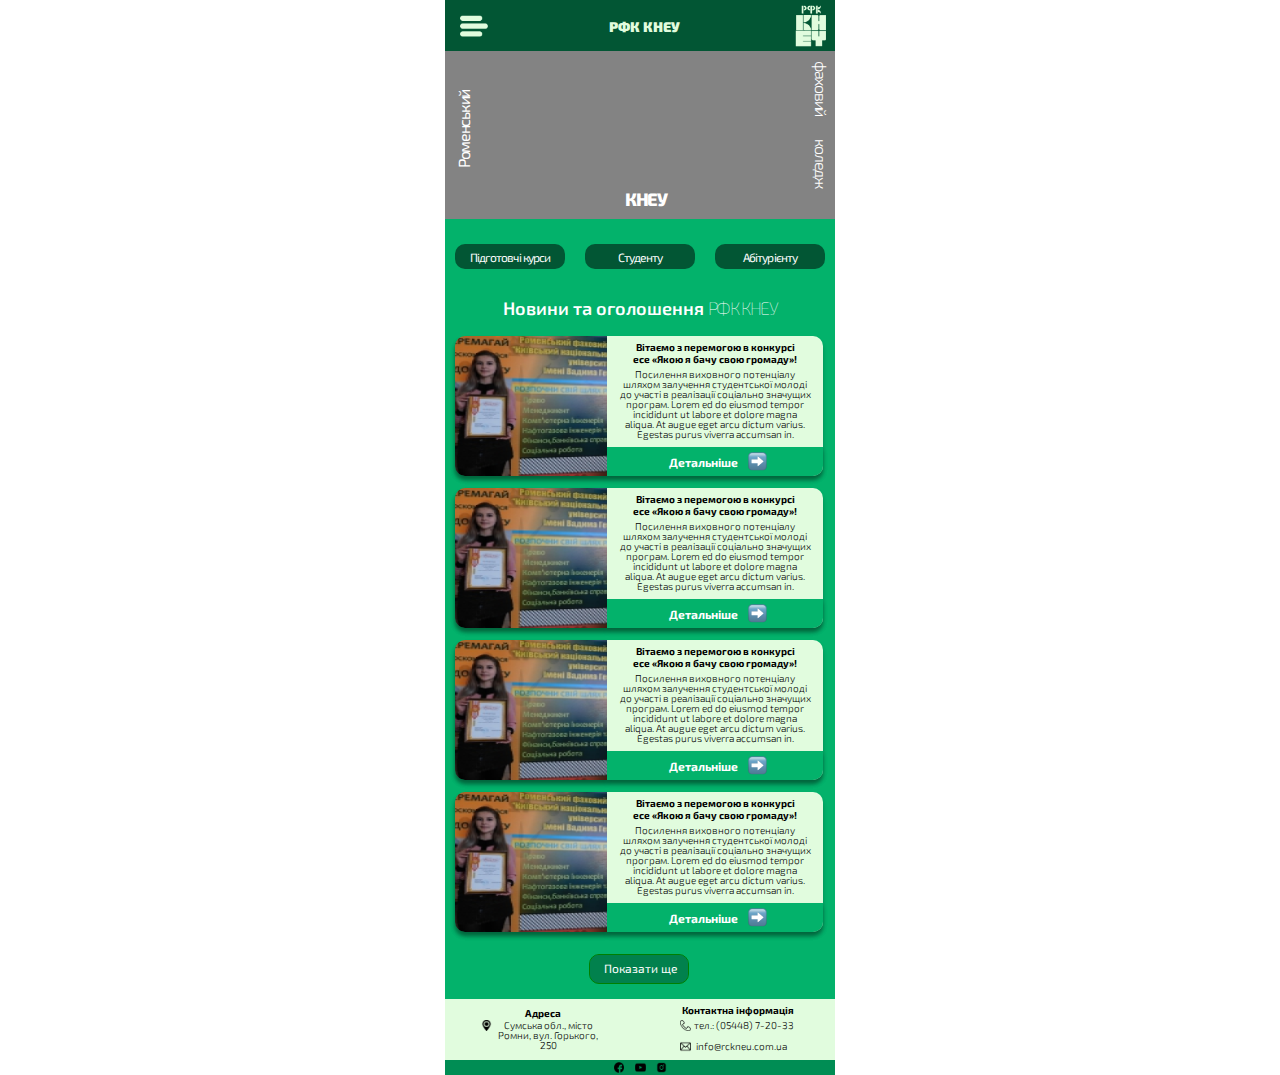
==== index.html @ 588e52d3 "Add files via upload" ====
<!DOCTYPE html>
<html lang="en">
<head>
    <meta charset="UTF-8">
    <meta http-equiv="X-UA-Compatible" content="IE=edge">
    <meta name="viewport" content="width=device-width, initial-scale=1.0">
    <title>RC KNEU </title>
    <link rel="stylesheet" href="style/style.css">
</head>
<body>
    <header>
        <div class="box_header">
            <img src="images/header/menu.png" alt="menu.png" class="header_menu">
            <h2 class="header_title">Роменський фаховий коледж КНЕУ</h2>
            <a href="#"><img src="images/header/logo.png" alt="logo.png" class="header_logo"></a>
        </div>
        <nav class="nav_bar">
            <ul class="nav_list">
                <li class="list_li one">Про нас <img src="images/header/wing.png" alt="Seek.png" class="list_li__ligo"></li>
                <li class="list_li two">Вступникам <img src="images/header/wing.png" alt="Seek.png" class="list_li__ligo"></li>
                <li class="list_li three">Спеціальності <a href="#"><img src="images/header/Seek.png" alt="Seek.png" class="list_li__ligo"></a></li>
                <li class="list_li four">Адміністрація <img src="images/header/wing.png" alt="Seek.png" class="list_li__ligo"></li>
                <li class="list_li five">Фотогалерея <a href="#"><img src="images/header/Seek.png" alt="Seek.png" class="list_li__ligo"></a></li>
            </ul>
            <ul class="nav_bar__meaning one">
                <li class="bar_meaning__li"><a href="#" class="meaning_text">Ліцензії та сертифікати</a></li>
                <li class="bar_meaning__li"><a href="#" class="meaning_text">Звіт директора</a></li>
                <li class="bar_meaning__li"><a href="#" class="meaning_text">Історія коледжу</a></li>
                <li class="bar_meaning__li"><a href="#" class="meaning_text">Кількість здобувачів освіти</a></li>
                <li class="bar_meaning__li"><a href="#" class="meaning_text">Державні закупівлі</a></li>
            </ul>
            <ul class="nav_bar__meaning two">
                <li class="bar_meaning__li"><a href="#" class="meaning_text">Державні закупівлі</a></li>
                <li class="bar_meaning__li"><a href="#" class="meaning_text">Ліцензії та сертифікати</a></li>
                <li class="bar_meaning__li"><a href="#" class="meaning_text">Звіт директора</a></li>
                <li class="bar_meaning__li"><a href="#" class="meaning_text">Історія коледжу</a></li>
                <li class="bar_meaning__li"><a href="#" class="meaning_text">Кількість здобувачів освіти</a></li>
            </ul>
            <ul class="nav_bar__meaning three">
                <li class="bar_meaning__li"><a href="#" class="meaning_text">Кількість здобувачів освіти</a></li>
                <li class="bar_meaning__li"><a href="#" class="meaning_text">Державні закупівлі</a></li>
                <li class="bar_meaning__li"><a href="#" class="meaning_text">Ліцензії та сертифікати</a></li>
                <li class="bar_meaning__li"><a href="#" class="meaning_text">Звіт директора</a></li>
                <li class="bar_meaning__li"><a href="#" class="meaning_text">Історія коледжу</a></li>
            </ul>
        </nav>
    </header>
    <div class="intro">
        <div class="box_video">
            <video class="video_media" autoplay="autoplay" loop="loop" muted="muted">
                <source src="video/RC_KNEU_202.webm" type='video/webm; codecs="vp8, vorbis"'>
                <source src="video/RC_KNEU_202.mp4" type='video/mp4; codecs="avc1.42E01E, mp4a.40.2"'>
                Тег video не поддерживается вашим браузером.
            </video> 
        </div>
        <div class="intro_content">
        <p class="text_one">Роменський</p>
        <p class="text_two">КНЕУ</p>
        <p class="text_three">коледж</p>
        <p class="text_four">фаховий</p>
    </div>
        </div>
    </div> 
    <div class="box_two">
        <img src="images/boxTwo/№1.png" alt="№1.png" class="one_section">
        <img src="images/boxTwo/№2.png" alt="№2.png" class="two_section">
        <img src="images/boxTwo/№3.png" alt="№3.png" class="three_section">
    </div>
    <div class="box_two__twoo">
        <button>Підготовчі курси</button>
        <button>Студенту</button>
        <button>Абітурієнту</button>
    </div>
    <div class="new_box">
        <div class="new_box__title">
            Новини та оголошення <div class="box_title__small">РФК КНЕУ</div>
        </div>
        <div class="new_box__content">
            <div class="box_content__section">
                <div class="section_img">
                    <img src="images/newBox/girls.png" alt="girls.png" class="section_img__original">
                </div>
                <div class="section_box">
                    <div class="section_box_title">Вітаємо з перемогою в конкурсі есе «Якою я бачу свою громаду»!</div>
                    <div class="section_box__text">Посилення виховного потенціалу шляхом залучення студентської молоді до участі в реалізації соціально значущих програм. Lorem ed do eiusmod tempor incididunt ut labore et dolore magna aliqua. At augue eget arcu dictum varius. Egestas purus viverra accumsan in. </div>
                    <div class="section_box__btn">
                        <a href="pages/pageOne/pageOne.html"  class="addresPage">
                            <div class="box_btn__text">Детальніше</div>
                            <img src="images/newBox/arrow.png" alt="arrow.png" class="box_btn__img">
                        </a>
                    </div>
                </div>
            </div>

            <div class="box_content__section">
                <div class="section_img">
                    <img src="images/newBox/girls.png" alt="girls.png" class="section_img__original">
                </div>
                <div class="section_box">
                    <div class="section_box_title">Вітаємо з перемогою в конкурсі есе «Якою я бачу свою громаду»!</div>
                    <div class="section_box__text">Посилення виховного потенціалу шляхом залучення студентської молоді до участі в реалізації соціально значущих програм. Lorem ed do eiusmod tempor incididunt ut labore et dolore magna aliqua. At augue eget arcu dictum varius. Egestas purus viverra accumsan in. </div>
                    <div class="section_box__btn">
                        <a href="pages/pageOne/pageOne.html"  class="addresPage two">
                            <div class="box_btn__text">Детальніше</div>
                            <img src="images/newBox/arrow.png" alt="arrow.png" class="box_btn__img">
                        </a>
                    </div>
                </div>
            </div>

            <div class="box_content__section">
                <div class="section_img">
                    <img src="images/newBox/girls.png" alt="girls.png" class="section_img__original">
                </div>
                <div class="section_box">
                    <div class="section_box_title">Вітаємо з перемогою в конкурсі есе «Якою я бачу свою громаду»!</div>
                    <div class="section_box__text">Посилення виховного потенціалу шляхом залучення студентської молоді до участі в реалізації соціально значущих програм. Lorem ed do eiusmod tempor incididunt ut labore et dolore magna aliqua. At augue eget arcu dictum varius. Egestas purus viverra accumsan in. </div>
                    <div class="section_box__btn">
                        <a href="pages/pageOne/pageOne.html">
                            <div class="box_btn__text addresPage three">Детальніше</div>
                            <img src="images/newBox/arrow.png" alt="arrow.png" class="box_btn__img">
                        </a>
                    </div>
                </div>
            </div>

            <div class="box_content__section">
                <div class="section_img">
                    <img src="images/newBox/girls.png" alt="girls.png" class="section_img__original">
                </div>
                <div class="section_box">
                    <div class="section_box_title">Вітаємо з перемогою в конкурсі есе «Якою я бачу свою громаду»!</div>
                    <div class="section_box__text">Посилення виховного потенціалу шляхом залучення студентської молоді до участі в реалізації соціально значущих програм. Lorem ed do eiusmod tempor incididunt ut labore et dolore magna aliqua. At augue eget arcu dictum varius. Egestas purus viverra accumsan in. </div>
                    <div class="section_box__btn">
                        <a href="pages/pageOne/pageOne.html">
                            <div class="box_btn__text addresPage four">Детальніше</div>
                            <img src="images/newBox/arrow.png" alt="arrow.png" class="box_btn__img">
                        </a>
                    </div>
                </div>
            </div>

            <div class="box_content__section disable">
                <div class="section_img">
                    <img src="images/newBox/girls.png" alt="girls.png" class="section_img__original">
                </div>
                <div class="section_box">
                    <div class="section_box_title">Вітаємо з перемогою в конкурсі есе «Якою я бачу свою громаду»!</div>
                    <div class="section_box__text">Посилення виховного потенціалу шляхом залучення студентської молоді до участі в реалізації соціально значущих програм. Lorem ed do eiusmod tempor incididunt ut labore et dolore magna aliqua. At augue eget arcu dictum varius. Egestas purus viverra accumsan in. </div>
                    <div class="section_box__btn">
                        <a href="pages/pageOne/pageOne.html">
                            <div class="box_btn__text addresPage five">Детальніше</div>
                            <img src="images/newBox/arrow.png" alt="arrow.png" class="box_btn__img">
                        </a>
                    </div>
                </div>
            </div>
            <div class="box_content__section disable">
                <div class="section_img">
                    <img src="images/newBox/girls.png" alt="girls.png" class="section_img__original">
                </div>
                <div class="section_box">
                    <div class="section_box_title">Вітаємо з перемогою в конкурсі есе «Якою я бачу свою громаду»!</div>
                    <div class="section_box__text">Посилення виховного потенціалу шляхом залучення студентської молоді до участі в реалізації соціально значущих програм. Lorem ed do eiusmod tempor incididunt ut labore et dolore magna aliqua. At augue eget arcu dictum varius. Egestas purus viverra accumsan in. </div>
                    <div class="section_box__btn">
                        <a href="pages/pageOne/pageOne.html">
                            <div class="box_btn__text addresPage six">Детальніше</div>
                            <img src="images/newBox/arrow.png" alt="arrow.png" class="box_btn__img">
                        </a>
                    </div>
                </div>
            </div>
            <div class="box_content__section disable">
                <div class="section_img">
                    <img src="images/newBox/girls.png" alt="girls.png" class="section_img__original">
                </div>
                <div class="section_box">
                    <div class="section_box_title">Вітаємо з перемогою в конкурсі есе «Якою я бачу свою громаду»!</div>
                    <div class="section_box__text">Посилення виховного потенціалу шляхом залучення студентської молоді до участі в реалізації соціально значущих програм. Lorem ed do eiusmod tempor incididunt ut labore et dolore magna aliqua. At augue eget arcu dictum varius. Egestas purus viverra accumsan in. </div>
                    <div class="section_box__btn">
                        <a href="pages/pageOne/pageOne.html" class="addresPage seven">
                            <div class="box_btn__text">Детальніше</div>
                            <img src="images/newBox/arrow.png" alt="arrow.png" class="box_btn__img">
                        </a>
                    </div>
                </div>
            </div>
            <div class="box_content__section disable">
                <div class="section_img">
                    <img src="images/newBox/girls.png" alt="girls.png" class="section_img__original">
                </div>
                <div class="section_box">
                    <div class="section_box_title">Вітаємо з перемогою в конкурсі есе «Якою я бачу свою громаду»!</div>
                    <div class="section_box__text">Посилення виховного потенціалу шляхом залучення студентської молоді до участі в реалізації соціально значущих програм. Lorem ed do eiusmod tempor incididunt ut labore et dolore magna aliqua. At augue eget arcu dictum varius. Egestas purus viverra accumsan in. </div>
                    <div class="section_box__btn">
                        <a href="pages/pageOne/pageOne.html">
                            <div class="box_btn__text addresPage nine">Детальніше</div>
                            <img src="images/newBox/arrow.png" alt="arrow.png" class="box_btn__img">
                        </a>
                    </div>
                </div>
            </div>
            <div class="box_content__section disable">
                <div class="section_img">
                    <img src="images/newBox/girls.png" alt="girls.png" class="section_img__original">
                </div>
                <div class="section_box">
                    <div class="section_box_title">Вітаємо з перемогою в конкурсі есе «Якою я бачу свою громаду»!</div>
                    <div class="section_box__text">Посилення виховного потенціалу шляхом залучення студентської молоді до участі в реалізації соціально значущих програм. Lorem ed do eiusmod tempor incididunt ut labore et dolore magna aliqua. At augue eget arcu dictum varius. Egestas purus viverra accumsan in. </div>
                    <div class="section_box__btn">
                        <a href="pages/pageOne/pageOne.html">
                            <div class="box_btn__text addresPage then">Детальніше</div>
                            <img src="images/newBox/arrow.png" alt="arrow.png" class="box_btn__img">
                        </a>
                    </div>
                </div>
            </div>
            <div class="box_content__section disable">
                <div class="section_img">
                    <img src="images/newBox/girls.png" alt="girls.png" class="section_img__original">
                </div>
                <div class="section_box">
                    <div class="section_box_title">Вітаємо з перемогою в конкурсі есе «Якою я бачу свою громаду»!</div>
                    <div class="section_box__text">Посилення виховного потенціалу шляхом залучення студентської молоді до участі в реалізації соціально значущих програм. Lorem ed do eiusmod tempor incididunt ut labore et dolore magna aliqua. At augue eget arcu dictum varius. Egestas purus viverra accumsan in. </div>
                    <div class="section_box__btn">
                        <a href="pages/pageOne/pageOne.html" class = "addresPage eleven">
                            <div class="box_btn__text">Детальніше</div>
                            <img src="images/newBox/arrow.png" alt="arrow.png" class="box_btn__img">
                        </a>
                    </div>
                </div>
            </div>
            <div class="new_box__more">
                <button class="new_box__btn">Показати ще</button>
                <div class="number_pages">
                    <a href="#">1</a>
                    <a href="#">2</a>
                    <a href="#">3</a>
                    <div class="pointers">...</div>
                </div>
            </div>
            
        </div>
    <script src="javascript/main.js"></script>

    <div class="box_contacts">
        <div class="box_contacts__top">
            <div class="contacts_top__left">
                <h3 class="top_left__address">Адреса</h3>
                <div class="top_left__location">
                    <img src="images/address/location.png" alt="location.png" class="img_location">
                    <p class="top_left__text">Сумська обл., місто Ромни, вул. Горького, 250</p>
                </div>

            </div>
            <div class="contacts_top__right">
                <h3 class="top_right__address">Контактна інформація</h3>
                <a href="tel:+3800544872033" target="_blank" class="top_right_phone">
                    <img src="images/address/phone.png" alt="phone.png" class="img_phone">
                    <p class="top_right__textPhone">тел.: (05448) 7-20-33</p>
                </a>
                <a href="mailto:info@rckneu.com.ua" target="_blank" class="top_right_mesage">
                    <img src="images/address/message.png" alt="message.png" class="img_message">
                    <p class="top_right__textMessage">info@rckneu.com.ua</p>
                </a>
            </div>
        </div>

        <div class="box_contacts__bottom">
            <a href="https://www.facebook.com/" target="blanck" class="facebook"><img  class="img_fc"src="images/socialIcons/facebok.png" alt="facebok.png"></a>
            <a href="https://www.youtube.com/" target="blanck" class="youtube"><img class="img_yt" src="images/socialIcons/youtube.png" alt="youtube.png"></a>
            <a href="https://www.instagram.com/" target="blanck" class="instagram"><img class="img_inst" src="images/socialIcons/instagram.png" alt="instagram.png"></a>
        </div>
    </div>
</body>
</html>
---- style/style.css ----
@import url('https://fonts.googleapis.com/css2?family=Exo+2:wght@100;300;400;700;800;900&display=swap');

* {
    margin: 0;
    padding: 0;
    box-sizing: border-box;
    font-family: 'Exo 2', sans-serif;
}
body{
    font-family: 'Exo-2' sans-serif;
}
header {
    max-height: 100vh;
    max-width: 100vw;
    width: 100%;
    display: flex;
    flex-direction: column;
    align-items: flex-start;
    justify-content: start;
    position: fixed;
    z-index: 4;
}
.box_header {  
    height: 46px;
    max-width: 100vw;
    width: 100%;
    border-radius: 0px;
    background: rgba(2, 86, 52, 1);
    display: flex;
    justify-content: space-between;
    align-items: center;
    padding: 0 38.05px;
}
.header_menu {
    position: relative;
    left: -2%;
    width: 80px;
    height: 75px;
    padding: 24px;
    cursor: pointer;
    margin-left: -20px;
}

.header_menu.active {
    padding: 20px;
    background: rgba(225, 252, 222, 1);
    position: relative;
    width: 77px;
    height: 72px;
}

.header_title {
    height: 70.22px;
    width: 677px;
    font-size: 20px;
    font-weight: 700;
    line-height: 43px;
    letter-spacing: 0em;
    text-align: center;
    color: rgba(225, 252, 222, 1);
    margin-top: 23.76px;
}

a>.header_logo {
    height: 60px;
    width: 80px;
    border-radius: 0px;
    margin-top: 13px;
    margin-right: -22px;
    cursor: pointer;
}

.nav_bar {
    height: 519px;
    max-width: 1920px;
    width: 100%;
    display: flex;
    display: none;
    align-items: flex-start;
    justify-content: start;
}

.nav_list {
    height: 350px;
    max-width: 500px;
    width: 50%;
    background: rgba(225, 252, 222, 1);
    border: 1px solid rgb(0, 0, 0);
    display: flex;
    flex-direction: column;
    justify-content: center;
}

.nav_list>li.list_li {
    border-bottom: 1px solid black;
    max-width: 1010px;
    width: 100%;
    height: 104px;
    display: flex;
    justify-content: center;
    align-items: center;
    list-style-type: none;
    font-size: 20px;
    font-weight: 700;
    line-height: 43px;
    letter-spacing: 0em;
    text-align: center;
    position: relative;
    cursor: pointer;
}

li.list_li>img {
    height: 30px;
    width: 30px;
    border-radius: 0px;
    position: absolute;
    top: 22px;
    right: 63px;
    cursor: pointer;
}

li.list_li>a {
    height: 30px;
    width: 30px;
    border-radius: 0px;
    position: absolute;
    top: 22px;
    right: 63px;
    cursor: pointer;
}

.nav_bar__meaning {
    height: 350px;
    max-width: 500px;
    width: 50%;
    background: rgba(225, 252, 222, 1);
    display: flex;
    flex-direction: column;
    justify-content: space-between;
    border: 1px solid black;
}

.bar_meaning__li {
    border-bottom: 1px solid black;
    max-width: 1920px;
    height: 104px;
    display: flex;
    justify-content: center;
    align-items: center;
    list-style-type: none;
    font-size: 20px;
    font-weight: 700;
    line-height: 43px;
    letter-spacing: 0em;
    text-align: center;
    position: relative;
}

.bar_meaning__li a {
    color: black;
    text-decoration: none;
}

.nav_bar__meaning.one {
    display: none;
}

.nav_bar__meaning.two {
    top: 105px;
    position: relative;
    display: none;
}

.nav_bar__meaning.three {
    display: none;
    top: 310px;
    position: relative;
}

.box_video{
    position: relative;
    padding-bottom: 56.25%;
    z-index: 1;
}
.video_media{
    width: 100%;
    height: auto;
    position: absolute;
    top: 0;
    left: 0;
}
.intro{
    max-height: 100vh;
    overflow: hidden;
    position: relative;
}
.intro:after{
    content: "";
    display: block;
    position: absolute;
    top: 0;
    left: 0;
    z-index: 2;
    background-color: rgba(0, 0, 0, 0.486);
    width: 100%;
    height: 100%;
}

.intro_content{
    position: absolute;
    top: 0;
    left: 0;
    z-index: 3;
    width: 100%;
    height: 100%;

}
.text_one {
    position: absolute;
    height: 121.8px;
    width: 709.97px;
    top: 45%;
    left: -280px;
    transform: rotate(-90deg);
    font-size: 65px;
    font-weight: 700;
    line-height: 108px;
    letter-spacing: -0.08em;
    text-align: center;
    color: rgba(255, 255, 255, 1);
}

.text_two {
    position: absolute;
    height: 121.8px;
    width: 100%;
    font-size: 65px;
    font-weight: 700;
    line-height: 108px;
    letter-spacing: -0.08em;
    text-align: center;
    color: rgba(255, 255, 255, 1);
    height: 110.1px;
    bottom: 0px;
    font-weight: 800;
}

.text_three {
    position: absolute;
    height: 91px;
    width: auto;
    right: -75px;
    top: 68%;
    font-size: 65px;
    font-weight: 300;
    line-height: 108px;
    letter-spacing: -0.08em;
    text-align: center;
    color: rgba(255, 255, 255, 1);
    transform: rotate(90deg);
    margin: 15px;
}

.text_four {
    position: absolute;
    height: 91px;
    font-size: 65px;
    font-weight: 300;
    line-height: 108px;
    letter-spacing: -0.08em;
    text-align: center;
    color: rgba(255, 255, 255, 1);
    transform: rotate(90deg);
    right: -95px;
    top: 27%;
    margin: 15px;
}
.box_two__twoo {
    display: none;
}

.box_two {
    min-height: 500px;
    max-width: 100vw;
    width: 100%;
    border-radius: 0px;
    background: rgba(3, 178, 107, 1);
    display: flex;
    justify-content: space-around;
    align-items: center;
    position: relative;
}

.box_two img {
    height: 300px;
    width: 480px;
    cursor: pointer;

}
.new_box {
    height: auto;
    max-width: 100vw;
    width: 100%;
    position: relative;
    background: rgba(3, 178, 107, 1);
    display: flex;
    flex-direction: column;
    align-items: center;
    justify-content: start;
}

.new_box.active {
    height: auto;
}

.new_box__title {
    height: 100px;
    width: 80%;
    font-size: 40px;
    font-weight: 100;
    line-height: 84px;
    letter-spacing: 0em;
    text-align: center;
    font-size: px;
    font-weight: 600;
    line-height: 84px;
    letter-spacing: 0em;
    text-align: center;
    display: inline;
    color: rgba(255, 255, 255, 1);
}

.box_title__small {
    display: inline;
    font-weight: 100;
    line-height: 108px;
    letter-spacing: -0.08em;
    text-align: center;
}

.new_box__content {

    width: 1350px;
    max-width: 1200px;
    margin: 10px auto;
    display: flex;
    flex-wrap: wrap;
    flex-direction: row;
    justify-content: space-between;
}

.box_content__section {
    margin-left: -150px;
    height: 297px;
    width: 574px;
    display: flex;
    justify-content: start;
    align-items: flex-start;
    border-radius: 10px;
    margin-bottom: 62px;
    box-shadow: 0px 4px 4px 0px rgba(0, 0, 0, 0.25);
}

.box_content__section.disable {
    display: none;
}

.box_content__section.disable.active {
    display: flex;
}

.section_img {
    height: 297px;
    width: 281px;
    border-top-left-radius: 10px;
    border-bottom-left-radius: 10px;
    box-shadow: 0px 4px 4px 0px rgba(0, 0, 0, 0.25);
}

.section_img__original {
    width: 290px;
    height: 303px;
    position: relative;
    left: -5px;
}

.section_box {
    display: flex;
    flex-direction: column;
    justify-content: space-between;
    align-items: center;
    height: 297px;
    width: 574px;
    border-top-right-radius: 10px;
    border-bottom-right-radius: 10px;
    background: rgba(225, 252, 222, 1);
}

.section_box_title {
    height: 30px;
    width: 400px;
    font-size: 18px;
    font-weight: 600;
    line-height: 29px;
    letter-spacing: 0em;
    text-align: center;
    color: rgba(0, 0, 0, 1);
    margin: 15px auto;
}

.section_box__text {
    height: 208px;
    width: 400px;
    font-size: 15px;
    font-weight: 300;
    line-height: 24px;
    letter-spacing: 0em;
    text-align: center;
    color: rgba(0, 0, 0, 1);
    margin-top: 30px;
}

.section_box__btn {
    height: 50px;
    width: 440px;
    border-bottom-right-radius: 10px;
    background: rgba(3, 178, 107, 1);
    box-shadow: 0px 4px 4px 0px rgba(0, 0, 0, 0.25);
    display: flex;
    justify-content: center;
    align-items: center;
}

.section_box__btn a {
    color: white;
    text-decoration: none;
}

.box_btn__text {
    display: inline;
    font-size: 18px;
    font-weight: 600;
    line-height: 84px;
    letter-spacing: 0em;
    text-align: center;
    letter-spacing: 0em;
    text-align: center;
    margin: 5px;
}

.box_btn__img {
    height: 30px;
    width: 30px;
    display: inline;
    position: relative;
    top: 10px;
}

.new_box__more {

    height: 50px;
    width: 200px;
    font-size: 20px;
    font-weight: 400;
    line-height: 30px;
    letter-spacing: 0em;
    text-align: center;
    background: rgba(1, 129, 77, 1);
    color: rgba(255, 255, 255, 1);
    cursor: pointer;
    border-radius: 10px;
    border: 1px solid green;
    position: absolute;
    bottom: 180px;
    left: 43%;
}

.new_box__more>.new_box__btn {
    font-size: 22px;
    font-weight: 400;
    line-height: 43px;
    letter-spacing: 0em;
    text-align: center;
    background: rgba(1, 129, 77, 1);
    color: rgba(255, 255, 255, 1);
    border: none;
    cursor: pointer;

}

.new_box__more>.number_pages {
    display: none;
}

.new_box__more.active>.new_box__btn {
    display: none;
}

.new_box__more.active>.number_pages {
    display: flex;
    justify-content: center;
    align-items: center;
    padding-top: 2px;
}

.new_box__more.active>.number_pages>a {
    color: white;
    text-decoration: none;
    width: 30px;
    height: 45px;
    margin-bottom: 17px;
    border-radius: 25px;
    font-size: 22px;
    font-weight: 800;
    line-height: 17px;
    letter-spacing: 0em;
    text-align: center;
    padding-top: 12px;
}

.new_box__more.active>.number_pages>a:hover {
    background: rgba(7, 107, 67, 0.3);
    border: 1px solid white;
}
.box_contacts {
    height: 230px;
    max-width: 100vw;
    width: 100%;
    border-radius: 0px;
    display: flex;
    flex-direction: column;
    position: relative;
    top: 100px;
    color: rgba(0, 0, 0, 1);
}

.box_contacts__top {
    height: 200px;
    max-width: 100vw;
    width: 100%;
    background: rgba(225, 252, 222, 1);
    display: flex;
    justify-content: space-around;
    align-items: center;
}

.contacts_top__left,
.contacts_top__right {
    display: flex;
    flex-direction: column;
    justify-content: center;
    align-items: center;
    width: 400px;
    height: 100%;
}

.top_left__address {
    height: 46px;
    width: 298px;
    font-size: 26px;
    font-weight: 700;
    line-height: 43px;
    letter-spacing: 0em;
    text-align: center;
}

.top_left__location,
.top_right_phone,
.top_right_mesage {
    display: flex;
}

.img_location {
    height: 53px;
    width: 52px;
}

.top_left__text {
    height: 84px;
    width: 322px;
    font-size: 20px;
    font-weight: 300;
    line-height: 29px;
    letter-spacing: 0em;
    text-align: center;
}

.top_right__address {
    height: 53px;
    width: 439px;
    font-size: 26px;
    font-weight: 700;
    line-height: 43px;
    letter-spacing: 0em;
    text-align: center;
    margin-top: 95px;

}

.top_right_phone {
    text-decoration: none;
    color: black;
    width: 322px;
    margin-top: 12px;
    position: relative;
    left: -35px;
    margin-top: -5px;
}

.top_right_mesage {
    text-decoration: none;
    color: black;
    position: relative;
    left: -35px;
    width: 322px;
    margin-bottom: 65px;
    margin-top: 18px;
}

.top_right__textPhone {
    height: 29px;
    width: 236px;
    font-size: 20px;
    font-weight: 300;
    line-height: 29px;
    letter-spacing: 0em;
    text-align: center;
    margin-top: 15px;
}

.top_right__textMessage {
    height: 35px;
    width: 322px;
    font-size: 20px;
    font-weight: 300;
    line-height: 29px;
    letter-spacing: 0em;
    text-align: center;
    margin-left: -50px;
    margin-top: 15px;
}

.img_phone {
    height: 30px;
    width: 30px;
    margin-top: 15px;
}
.img_message{
    height: 30px;
    width: 30px; 
    margin-top: 16px;
}
.box_contacts__bottom {
    height: 30px;
    max-width: 100vw;
    width: 100%;
    background: rgba(0, 141, 84, 1);
    display: flex;
    justify-content: center;
    align-items: center;
}

.facebook {
    height: 25px;
    width: 25px;
    margin: 0 13.5px;
}

.youtube {
    height: 25px;
    width: 25px;
    margin: 0 13.5px;
}

.instagram {
    height: 25px;
    width: 25px;
    margin: 0 13.5px;
}
.img_fc, .img_yt, .img_inst{
    height: 25px;
    width: 25px;
}
@media (max-width: 1360px) {
    .box_video{
        position: relative;
        padding-bottom: 56.25%;
        z-index: 1;
    }
    .video_media{
        width: 100%;
        height: auto;
        position: absolute;
        top: 0;
        left: 0;
    }
    .intro{
        max-height: 100vh;
        overflow: hidden;
        position: relative;
    }
    .intro:after{
        content: "";
        display: block;
        position: absolute;
        top: 0;
        left: 0;
        z-index: 2;
        background-color: rgba(0, 0, 0, 0.486);
        width: 100%;
        height: 100%;
    }
    
    .intro_content{
        position: absolute;
        top: 0;
        left: 0;
        z-index: 3;
        width: 100%;
        height: 100%;
    }
    body {
        width: 390px;
        max-height: 100vh;
        margin: 0 auto;
    }

    header {
        max-height: 610px;
        max-width: 390px;
        z-index: 1000;
    }

    body.active::after {
        content: "";
        background-color: rgba(0, 0, 0, 0.904);
        min-width: 1920px;
        min-height: 4900px;
        position: absolute;
        top: 0px;
        left: 0px;
        bottom: 0px;
        right: 0px;
        z-index: 500;
    }

    .box_header {
        height: 51px;
        width: 390px;
        z-index: 10000;
        padding: 0 18.05px;
    }

    .header_menu {
        position: relative;
        width: auto;
        height: 70px;
    }

    .header_menu.active {
        padding: 20px;
        background: rgba(225, 252, 222, 1);
        width: auto;
        height: 55px;
    }

    .header_title {
        margin-top: 55px;
        margin-left: 25px;
        font-size: 14px;
        font-weight: 900;
        line-height: 17px;
    }

    a>.header_logo {
        height: 66px;
        width: 94px;
        position: relative;
        right: -15px;
        border-radius: 0px;
    }


    .nav_bar {
        height: 194px;
        width: 390px;

    }

    .nav_list {
        height: 154px;
        width: 390px;
    }

    .nav_list>li.list_li {

        height: 33px;
        width: 391px;
        left: 1px;
        top: 0px;
        font-size: 16px;
        font-weight: 700;
        line-height: 19px;
    }

    li.list_li>img {
        height: 18px;
        width: 18px;
        top: 5px;
        right: 20px;
    }

    li.list_li>a>img {
        height: 18px;
        width: 18px;
    }

    li.list_li>a {
        height: 18px;
        width: 18px;
        top: 5px;
        right: 22px;
    }

    .nav_bar__meaning {
        height: 155px;
        width: 390px;
    }

    .bar_meaning__li {
        width: 390px;
        height: 30px;
        font-size: 16px;
        font-weight: 700;
        line-height: 19px;
    }

    .nav_bar__meaning.one {
        display: none;
        position: absolute;
    }

    .nav_bar__meaning.two {
        top: 50px;
        position: absolute;
        display: none;
    }

    .nav_bar__meaning.three {
        display: none;
        top: 50px;
        position: absolute;
    }
    .text_one {
        height: 68px;
        width: 304px;
        left: -114px;
        top: 95px;
        font-size: 16px;
        font-weight: 400;
        line-height: 30px;
    }

    .text_two {
        height: 54px;
        width: 98px;
        left: 152px;
        top: 184px;
        font-size: 18px;
        font-weight: 800;
        line-height: 30px;
    }

    .text_three {
        height: 37.1px;
        width: 105px;
        right: -50px;
        top: 130px;
        font-size: 16px;
        font-weight: 300;
        line-height: 30px;
    }

    .text_four {
        height: 37.1px;
        width: 105px;
        right: -50px;
        top: 55px;
        font-size: 16px;
        font-weight: 300;
        line-height: 30px;
    }
    .box_two {
        display: none;
    }
    .new_box {
        top: -10px;
        height:800px;
    }

    .new_box.active {
        height: 1700px;
    }

    .new_box__title {
        height: 22px;
        width: 320px;
        font-size: 16px;
        font-weight: 100;
        font-size: 18px;
        font-weight: 600;
        line-height: 19px;
        text-align: center;
    }

    .box_title__small {
        display: inline;
        font-weight: 100;
        line-height: 108px;
        letter-spacing: -0.08em;
        text-align: center;
    }

    .new_box__content {
        height: auto;
        max-width: 100vw;
        width: 70px;
        margin: 60px auto;
        display: flex;
        flex-wrap: wrap;
        flex-direction: row;
        justify-content: space-between;
       
    }

    .box_content__section {
        height: 140px;
        width: 368px;
        display: flex;
        justify-content: start;
        align-items: flex-start;
        border-radius: 10px;
        margin-bottom: 12px;
        box-shadow: 0px 4px 4px 0px rgba(0, 0, 0, 0.25);
    }

    .box_content__section.disable {
        display: none;
    }

    .box_content__section.disable.active {
        display: flex;
    }

    .section_img {
        height: 140px;
        width: 183px;
        overflow: hidden;
    }

    .section_img__original {
        height: 144px;
        width: 175px;
        position: relative;
        left: -5px;
    }

    .section_box {
        display: flex;
        flex-direction: column;
        justify-content: space-between;
        align-items: center;
        height: 446px;
        width: 862px;
        border-top-right-radius: 10px;
        border-bottom-right-radius: 10px;
        background: rgba(225, 252, 222, 1);
        height: 140px;
        width: 259px;
        left: 0px;
    }

    .section_box_title {
        margin: 5px auto;
        height: 31px;
        width: 177px;
        font-size: 10px;
        font-weight: 700;
        line-height: 12px;
    }

    .section_box__text {
        margin-top: -5px;
        height: 88px;
        width: 191px;
        font-size: 10px;
        font-weight: 300;
        line-height: 10px;
    }

    .section_box__btn {
        height: 29px;
        width: 100%;
    }

    .section_box__btn a {
        color: white;
        text-decoration: none;
        height: 30px;
    }

    .box_btn__text {
        height: 18px;
        width: 74px;
        font-size: 12px;
        font-weight: 700;
        line-height: 14px;
    }

    .box_btn__img {
        display: inline;
        position: relative;
        width: 20px;
        height: 20px;
        top: 5px;
    }

    .new_box__more {
        margin-bottom: -110px;
        left: 37%;
        height: 30px;
        width: 100px;
        font-size: 12px;
        font-weight: 400;
        line-height: 14px;
        overflow: hidden;
    }

    .new_box__more>.new_box__btn {
        font-size: 36px;
        font-weight: 400;
        line-height: 43px;
        letter-spacing: 0em;
        text-align: center;
        background: rgba(1, 129, 77, 1);
        color: rgba(255, 255, 255, 1);
        margin: 0px auto;
        position: relative;
        top: -8px;
    }

    .new_box__more>.new_box__btn {
        bottom: -5px;
        left: 0%;
        height: 30px;
        width: 100px;
        font-size: 12px;
    }

    .new_box__more.active>.number_pages {
        padding-top: 2px;
    }

    .new_box__more.active>.number_pages>a {
        color: white;
        text-decoration: none;
        width: 15px;
        height: 25px;
        margin: 0px;
        font-size: 14px;
        padding-top: 2px;
    }

    .new_box__more.active>.number_pages>a:hover {
        background: rgba(7, 107, 67, 0.3);
        border: 1px solid white;
    }
    .box_contacts {
        height: 230px;
        max-width: 100vw;
        width: 100%;
        border-radius: 0px;
        display: flex;
        flex-direction: column;
        position: relative;
        top: -5px;
        color: rgba(0, 0, 0, 1);
    }
    
    .box_contacts__top {
        height: 61px;
        width: 390px;
        background: rgba(225, 252, 222, 1);
        display: flex;
        justify-content: space-around;
        align-items: center;
    }
    
    .contacts_top__left,
    .contacts_top__right {
        width: 40%;
    }
    
    .top_left__address {
        height: 13px;
        width: 48px;
        font-size: 10px;
        font-weight: 700;
        line-height: 12px;
        letter-spacing: 0em;
        text-align: center;
    }
    
    .top_left__location,
    .top_right_phone,
    .top_right_mesage {
        display: flex;
    }
    
    .img_location {
        height: 11px;
        width: 11px;
    }
    
    .top_left__text {
        height: 33px;
        width: 113px;
        font-size: 10px;
        font-weight: 300;
        line-height: 10px;
    }
    
    .top_right__address {
        margin-top: 12px;
        height: 13px;
        width: 125px;
        font-size: 10px;
        font-weight: 700;
        line-height: 12px;
        position: relative;
    
    }
    
    .top_right_phone {
        text-decoration: none;
        color: black;
        width: 100%;
        margin-top: 4px;
        position: relative;
        left: 20px;
    }
    
    .top_right_mesage {
        text-decoration: none;
        color: black;
        position: relative;
        left: 20px;
        width: 100%;
        margin-bottom: 0px;
        margin-top: 4px;
    }
    
    .top_right__textPhone {
        margin-top: 5px;
        margin-left: 0px;
        height: 12px;
        width: 107px;
        font-size: 10px;
        font-weight: 300;
        line-height: 10px;
        top: -5px;
        position: relative;
    }
    
    .top_right__textMessage {
        margin-left: 5.5px;
        font-size: 10px;
        font-weight: 300;
        line-height: 10px;
        height: 11px;
        width: 79px;
        top: -15px;
        position: relative;
    }
    
    .img_phone {
        height: 11px;
        width: 11px;
        margin-top: -0px;
    }
    .img_message{
        height: 11px;
        width: 11px; 
        margin-top: -0px;
    }
    .box_contacts__bottom {
        height: 15px;
        width: 390px;
        background: rgba(0, 141, 84, 1);
        display: flex;
        justify-content: center;
        align-items: center;
    }
    
    .facebook {
        margin: 2px 5px;
        height: 11px;
        width: 11px;
        display: flex;
        justify-content: center;
        align-items: center;
    }
    
    .youtube {
        height: 11px;
        width: 11px;
        margin: 2px 5px;
        display: flex;
        justify-content: center;
        align-items: center;
    }
    
    .instagram {
        height: 11px;
        width: 11px;
        margin: 2px 5px;
        display: flex;
        justify-content: center;
        align-items: center;
    }
    .facebook img {
        margin: 0 10px;
        height: 11px;
        width: 11px;
    }

    .youtube img {
        height: 11px;
        width: 11px;
        margin: 0 10px;
    }

    .instagram img {
        height: 11px;
        width: 11px;
        margin: 0 10px;
    }
    .box_two__twoo {
        display: flex;
        position: relative;
        height: 45px;
        width: 390px;
        justify-content: space-around;
        align-items: center;
        background: rgba(3, 178, 107, 1);
        z-index: 10;
    }
    .box_two__twoo>button {
        margin-top: 30px;
        height: 25px;
        width: 110px;
        border-radius: 10px;
        font-size: 12px;
        font-weight: 400;
        line-height: 14px;
        letter-spacing: -0.08em;
        text-align: center;
        background: rgba(2, 86, 52, 1);
        color: white;
        border: none;
        cursor: pointer;
        z-index: 5;
    }
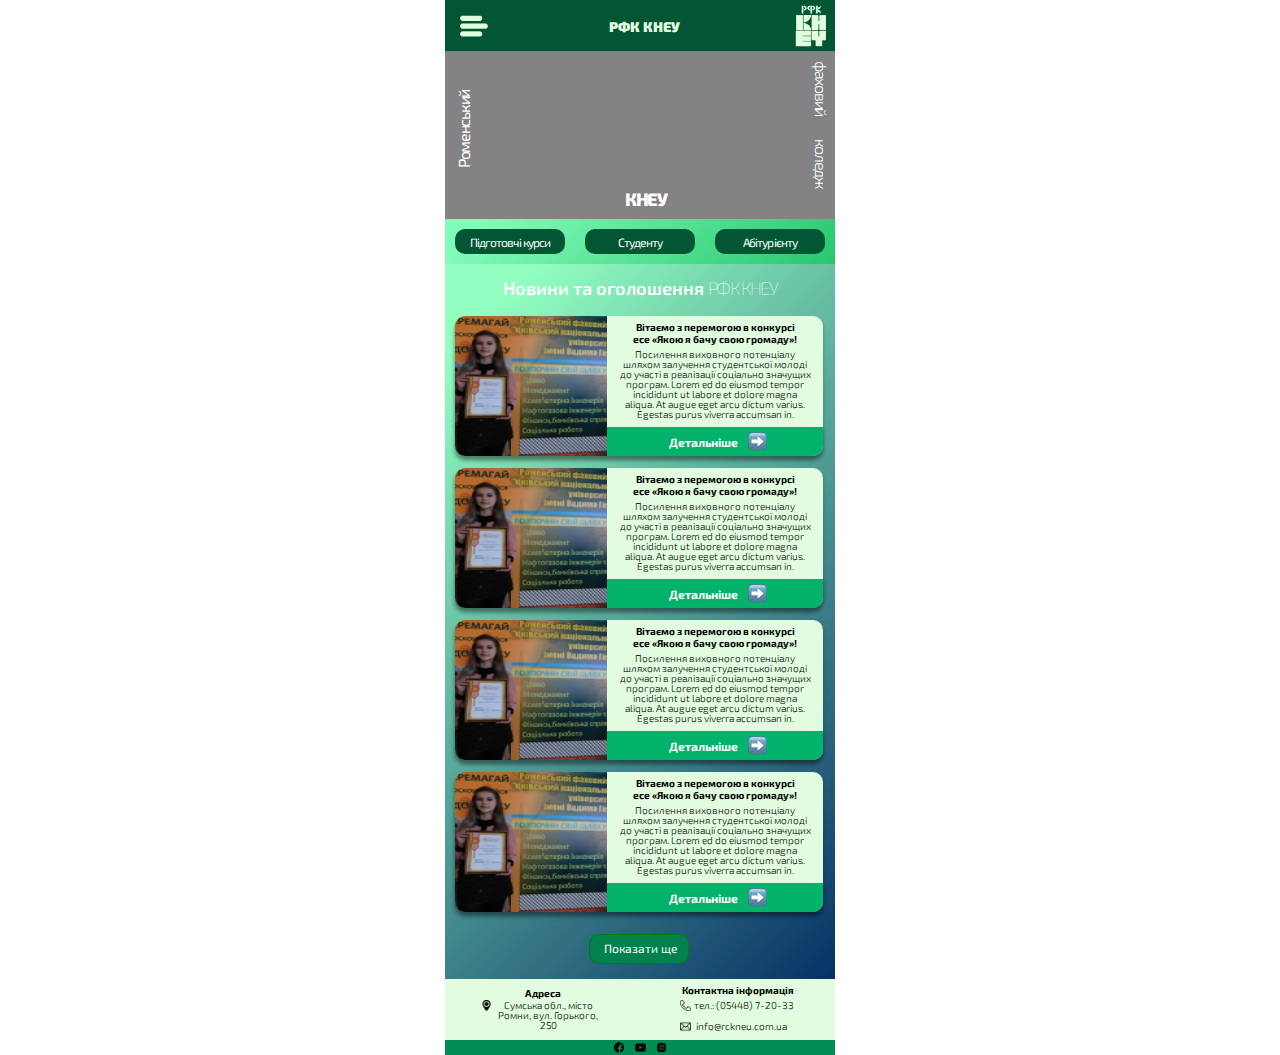
==== commit fd4281a1: "Add files via upload" ====
--- a/index.html
+++ b/index.html
@@ -62,9 +62,33 @@
         </div>
     </div> 
     <div class="box_two">
-        <img src="images/boxTwo/№1.png" alt="№1.png" class="one_section">
-        <img src="images/boxTwo/№2.png" alt="№2.png" class="two_section">
-        <img src="images/boxTwo/№3.png" alt="№3.png" class="three_section">
+        <div class="hover-text-one">
+            <figure class="effect-text-two">
+              <img class="section_one" src="images\boxTwo\№1(not_blure).png" alt="">
+                <figcaption>
+              <h3>Підготовчі <span>курси</span></h3>
+              <p>Lorem ipsum dolor sit amet, consectetur adipiscing elit</p>
+                </figcaption>			
+            </figure>
+          </div>
+          <div class="hover-text-one">
+            <figure class="effect-text-two">
+              <img class="section_one" src="images\boxTwo\№2(not_blure).png" alt="">
+                <figcaption>
+              <h3> <span>Абітурієнту</span></h3>
+              <p>Lorem ipsum dolor sit amet, consectetur adipiscing elit</p>
+                </figcaption>			
+            </figure>
+          </div>
+          <div class="hover-text-one">
+            <figure class="effect-text-two">
+              <img class="section_one" src="images\boxTwo\№3(not_blure).png" alt="">
+                <figcaption>
+              <h3> <span>Студенту</span></h3>
+              <p>Lorem ipsum dolor sit amet, consectetur adipiscing elit</p>
+                </figcaption>			
+            </figure>
+          </div>
     </div>
     <div class="box_two__twoo">
         <button>Підготовчі курси</button>
--- a/style/style.css
+++ b/style/style.css
@@ -284,25 +284,156 @@
     max-width: 100vw;
     width: 100%;
     border-radius: 0px;
-    background: rgba(3, 178, 107, 1);
     display: flex;
     justify-content: space-around;
     align-items: center;
     position: relative;
+    background: rgb(146,255,192);
+background: linear-gradient(90deg, rgba(146,255,192,1) 20%, rgba(0,38,97,0.5413515748096114) 100%);
 }
 
 .box_two img {
     height: 300px;
     width: 480px;
     cursor: pointer;
-
+}
+
+/* Общие стили */
+*, *:after, *:before { 
+	border-box; 
+	box-sizing: border-box; 
+}
+.clearfix:before, .clearfix:after { 
+	content: ''; 
+	display: table; 
+}
+.clearfix:after { 
+	clear: both; 
+}
+.hover-text-one {
+	overflow: hidden;
+	margin: 0;
+	width: 100%;
+	list-style: none;
+	text-align: center;
+}
+.hover-text-one figure {
+    border-radius: 10px;
+	position: relative;
+	z-index: 1;
+	display: inline-block;
+	overflow: hidden;
+	background: #527c82;
+	text-align: center;
+	cursor: pointer;
+}
+.hover-text-one figure img {
+    filter: blur(3px);
+	position: relative;
+	display: block;
+	min-height: 100%;
+	opacity: 0.8;
+}
+.hover-text-one figure figcaption {
+	padding: 2em;
+	color: #fff;
+	text-transform: uppercase;
+	font-size: 1.25em;
+	-webkit-backface-visibility: hidden;
+	backface-visibility: hidden;
+}
+.hover-text-one figure figcaption::before,
+.hover-text-one figure figcaption::after {
+	pointer-events: none;
+}
+.hover-text-one figure figcaption{
+	position: absolute;
+	top: 0;
+	left: 0;
+	width: 100%;
+	height: 100%;
+}
+.hover-text-one figure h3 {
+	word-spacing: -0.15em;
+	font-weight: 300;
+}
+.hover-text-one figure h3 span {
+	font-weight: 800;
+}
+.hover-text-one figure h3,
+.hover-text-one figure p {
+	margin: 0;
+}
+.hover-text-one figure p {
+	letter-spacing: 1px;
+	font-size: 68.5%;
+}
+
+/* Эффект при наведении */
+figure.effect-text-two figcaption::before {
+    border-radius: 10px;
+	position: absolute;
+	top: 0;
+	left: 0;
+	width: 100%;
+	height: 100%;
+	background: -webkit-linear-gradient(top, rgba(72,76,97,0) 0%, rgba(72,76,97,0.8) 75%);
+	background: linear-gradient(to bottom, rgba(72,76,97,0) 0%, rgba(72,76,97,0.8) 75%);
+	content: '';
+	opacity: 0;
+	-webkit-transform: translate3d(0,50%,0);
+	transform: translate3d(0,50%,0);
+}
+figure.effect-text-two h3 {
+    border-radius: 10px;
+    font-size: 32px;
+	position: absolute;
+	top: 50%;
+	left: 0;
+	width: 100%;
+	color:rgba(225, 252, 222, 1) !important;
+	-webkit-transition: -webkit-transform 0.35s, color 0.35s;
+	transition: transform 0.35s, color 0.35s;
+	-webkit-transform: translate3d(0,-50%,0);
+	transform: translate3d(0,-50%,0);
+}
+figure.effect-text-two figcaption::before,
+figure.effect-text-two p {
+    border-radius: 10px;
+	-webkit-transition: opacity 0.35s, -webkit-transform 0.35s;
+	transition: opacity 0.35s, transform 0.35s;
+}
+figure.effect-text-two p {
+    border-radius: 10px;
+	position: absolute;
+	bottom: 0;
+	left: 0;
+	padding: 2em;
+	width: 100%;
+	opacity: 0;
+	-webkit-transform: translate3d(0,10px,0);
+	transform: translate3d(0,10px,0);
+}
+figure.effect-text-two:hover h3 {
+    border-radius: 10px;
+	color: #fff;
+	-webkit-transform: translate3d(0,-50%,0) translate3d(0,-40px,0);
+	transform: translate3d(0,-50%,0) translate3d(0,-40px,0);
+}
+figure.effect-text-two:hover figcaption::before ,
+figure.effect-text-two:hover p {
+    border-radius: 10px;
+	opacity: 1;
+	-webkit-transform: translate3d(0,0,0);
+	transform: translate3d(0,0,0);
 }
 .new_box {
     height: auto;
     max-width: 100vw;
     width: 100%;
     position: relative;
-    background: rgba(3, 178, 107, 1);
+    background: rgb(146,255,192);
+background: linear-gradient(90deg, rgba(146,255,192,1) 20%, rgba(0,38,97,0.5413515748096114) 100%);
     display: flex;
     flex-direction: column;
     align-items: center;
@@ -429,6 +560,10 @@
     display: flex;
     justify-content: center;
     align-items: center;
+    transition: 1.5s;
+}
+.section_box__btn:hover{
+    background: linear-gradient( 135deg, #69FF97 10%, #00E4FF 100%);
 }
 
 .section_box__btn a {
@@ -447,6 +582,7 @@
     text-align: center;
     margin: 5px;
 }
+
 
 .box_btn__img {
     height: 30px;
@@ -523,6 +659,7 @@
     border: 1px solid white;
 }
 .box_contacts {
+    
     height: 230px;
     max-width: 100vw;
     width: 100%;
@@ -894,8 +1031,9 @@
         display: none;
     }
     .new_box {
-        top: -10px;
+        top: -30px;
         height:800px;
+        background-image: linear-gradient( 135deg, #92FFC0 10%, #002661 100%);
     }
 
     .new_box.active {
@@ -1252,11 +1390,10 @@
         width: 390px;
         justify-content: space-around;
         align-items: center;
-        background: rgba(3, 178, 107, 1);
+        background-image: linear-gradient( 135deg, #81FBB8 10%, #28C76F 100%);
         z-index: 10;
     }
     .box_two__twoo>button {
-        margin-top: 30px;
         height: 25px;
         width: 110px;
         border-radius: 10px;
@@ -1270,4 +1407,4 @@
         border: none;
         cursor: pointer;
         z-index: 5;
-    }
+    }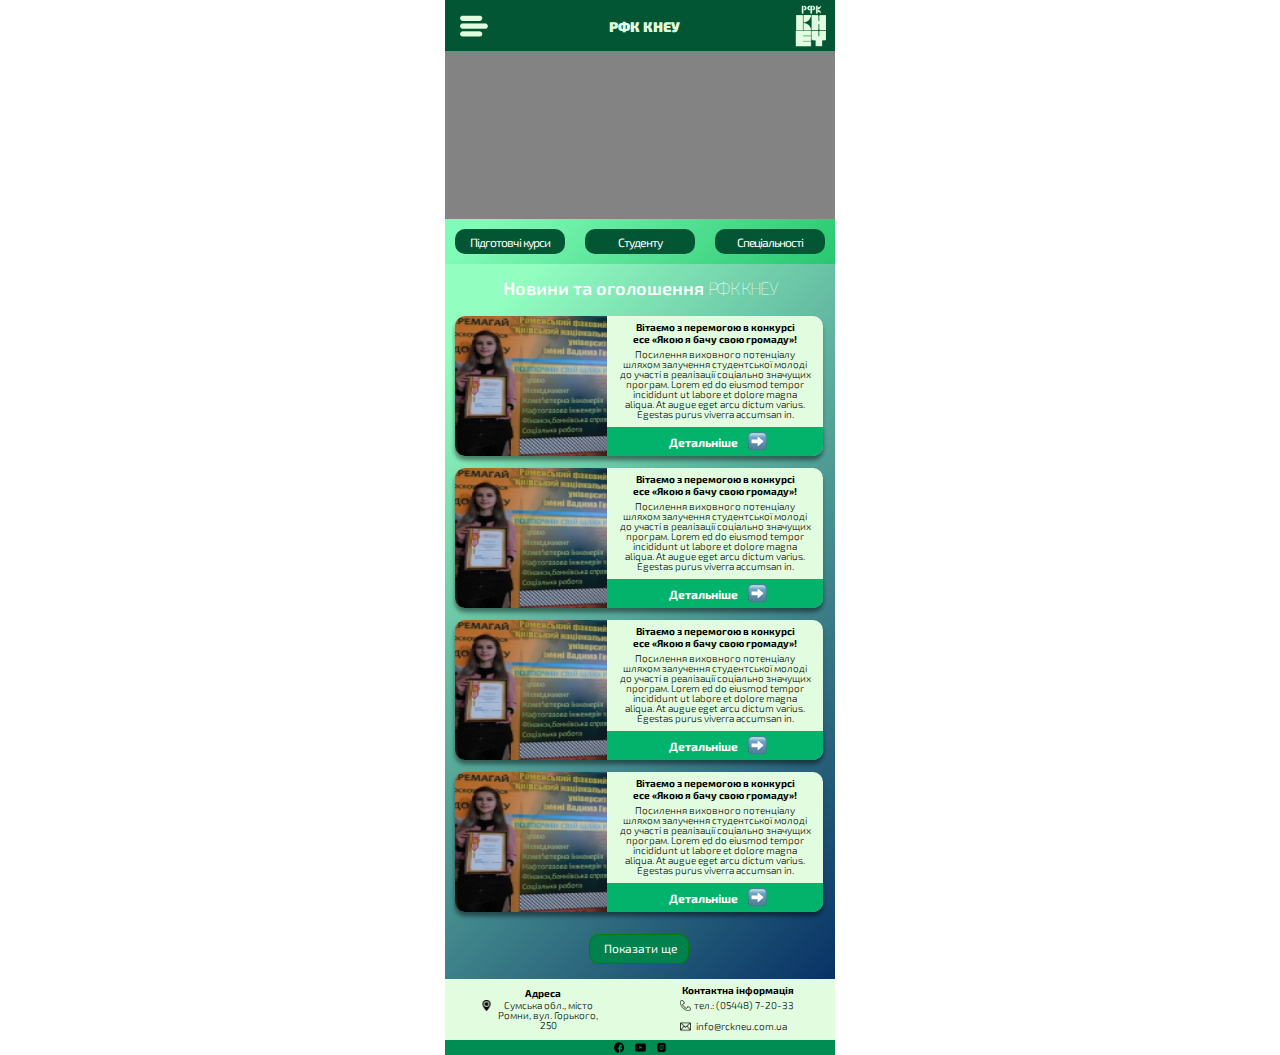
==== commit cda95541: "Add files via upload" ====
--- a/index.html
+++ b/index.html
@@ -6,6 +6,7 @@
     <meta name="viewport" content="width=device-width, initial-scale=1.0">
     <title>RC KNEU </title>
     <link rel="stylesheet" href="style/style.css">
+
 </head>
 <body>
     <header>
@@ -53,6 +54,7 @@
                 Тег video не поддерживается вашим браузером.
             </video> 
         </div>
+    </div>
         <div class="intro_content">
         <p class="text_one">Роменський</p>
         <p class="text_two">КНЕУ</p>
@@ -71,15 +73,17 @@
                 </figcaption>			
             </figure>
           </div>
+		  <a href="D:\college2\pages\specialist\specialist.html">
           <div class="hover-text-one">
             <figure class="effect-text-two">
               <img class="section_one" src="images\boxTwo\№2(not_blure).png" alt="">
                 <figcaption>
-              <h3> <span>Абітурієнту</span></h3>
+              <h3> <span>Спеціальності</span></h3>
               <p>Lorem ipsum dolor sit amet, consectetur adipiscing elit</p>
                 </figcaption>			
             </figure>
           </div>
+		  </a>
           <div class="hover-text-one">
             <figure class="effect-text-two">
               <img class="section_one" src="images\boxTwo\№3(not_blure).png" alt="">
@@ -93,7 +97,7 @@
     <div class="box_two__twoo">
         <button>Підготовчі курси</button>
         <button>Студенту</button>
-        <button>Абітурієнту</button>
+        <button><a href="pages\specialist\specialist.html">Спеціальності</a></button>
     </div>
     <div class="new_box">
         <div class="new_box__title">
--- a/style/style.css
+++ b/style/style.css
@@ -213,7 +213,6 @@
     z-index: 3;
     width: 100%;
     height: 100%;
-
 }
 .text_one {
     position: absolute;
@@ -278,6 +277,10 @@
 .box_two__twoo {
     display: none;
 }
+.box_two__twoo a{
+    color: rgba(255, 255, 255, 1);
+    text-decoration: none;
+}
 
 .box_two {
     min-height: 500px;
@@ -291,6 +294,7 @@
     background: rgb(146,255,192);
 background: linear-gradient(90deg, rgba(146,255,192,1) 20%, rgba(0,38,97,0.5413515748096114) 100%);
 }
+
 
 .box_two img {
     height: 300px;
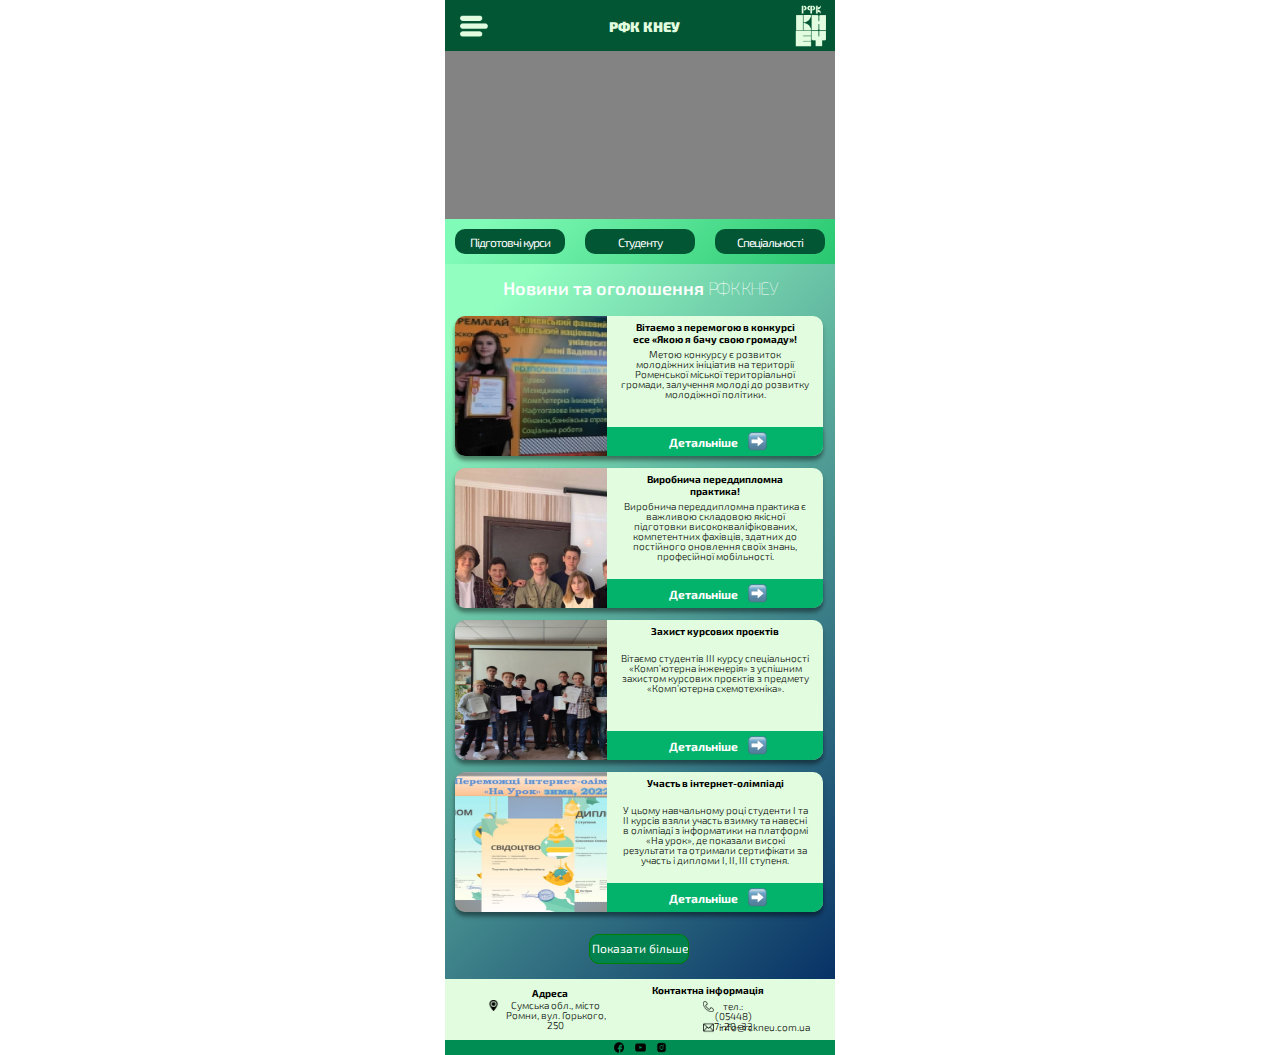
==== commit 7b689ba4: "Add files via upload" ====
--- a/index.html
+++ b/index.html
@@ -19,30 +19,22 @@
             <ul class="nav_list">
                 <li class="list_li one">Про нас <img src="images/header/wing.png" alt="Seek.png" class="list_li__ligo"></li>
                 <li class="list_li two">Вступникам <img src="images/header/wing.png" alt="Seek.png" class="list_li__ligo"></li>
-                <li class="list_li three">Спеціальності <a href="#"><img src="images/header/Seek.png" alt="Seek.png" class="list_li__ligo"></a></li>
-                <li class="list_li four">Адміністрація <img src="images/header/wing.png" alt="Seek.png" class="list_li__ligo"></li>
-                <li class="list_li five">Фотогалерея <a href="#"><img src="images/header/Seek.png" alt="Seek.png" class="list_li__ligo"></a></li>
+                <li class="list_li three">Спеціальності <a href="pages\specialist\specialist.html"><img src="images/header/Seek.png" alt="Seek.png" class="list_li__ligo"></a></li>
+                <li class="list_li four">Контакти <a href="#contact"><img src="images/header/Seek.png" alt="Seek.png" class="list_li__ligo"></a></li>
+                <li class="list_li five">Фотогалерея <a href="pages\photogallery\photo.html"><img src="images/header/Seek.png" alt="Seek.png" class="list_li__ligo"></a></li>
             </ul>
             <ul class="nav_bar__meaning one">
-                <li class="bar_meaning__li"><a href="#" class="meaning_text">Ліцензії та сертифікати</a></li>
-                <li class="bar_meaning__li"><a href="#" class="meaning_text">Звіт директора</a></li>
-                <li class="bar_meaning__li"><a href="#" class="meaning_text">Історія коледжу</a></li>
-                <li class="bar_meaning__li"><a href="#" class="meaning_text">Кількість здобувачів освіти</a></li>
-                <li class="bar_meaning__li"><a href="#" class="meaning_text">Державні закупівлі</a></li>
+                <li class="bar_meaning__li"><a href="https://rckneu.com.ua/document/year_plan_2019.pdf" class="meaning_text">Річний план</a></li>
+                <li class="bar_meaning__li"><a href="https://rckneu.com.ua/document/mova_osvitnogo_procesy.pdf" class="meaning_text">Мова освітнього процесу</a></li>
+                <li class="bar_meaning__li"><a href="https://rckneu.com.ua/document/plan_pidvishenna_kvalifacation.pdf" class="meaning_text">План підвищення працівників</a></li>
+                <li class="bar_meaning__li"><a href="https://rckneu.com.ua/document/kilkist_zdobuvachiv_osvity.pdf" class="meaning_text">Кількість здобувачів освіти</a></li>
+                <li class="bar_meaning__li"><a href="https://rckneu.com.ua/document/procurement/year_procurement_plan.pdf" class="meaning_text">Державні закупівлі</a></li>
             </ul>
             <ul class="nav_bar__meaning two">
-                <li class="bar_meaning__li"><a href="#" class="meaning_text">Державні закупівлі</a></li>
-                <li class="bar_meaning__li"><a href="#" class="meaning_text">Ліцензії та сертифікати</a></li>
-                <li class="bar_meaning__li"><a href="#" class="meaning_text">Звіт директора</a></li>
-                <li class="bar_meaning__li"><a href="#" class="meaning_text">Історія коледжу</a></li>
-                <li class="bar_meaning__li"><a href="#" class="meaning_text">Кількість здобувачів освіти</a></li>
-            </ul>
-            <ul class="nav_bar__meaning three">
-                <li class="bar_meaning__li"><a href="#" class="meaning_text">Кількість здобувачів освіти</a></li>
-                <li class="bar_meaning__li"><a href="#" class="meaning_text">Державні закупівлі</a></li>
-                <li class="bar_meaning__li"><a href="#" class="meaning_text">Ліцензії та сертифікати</a></li>
-                <li class="bar_meaning__li"><a href="#" class="meaning_text">Звіт директора</a></li>
-                <li class="bar_meaning__li"><a href="#" class="meaning_text">Історія коледжу</a></li>
+                <li class="bar_meaning__li"><a href="https://rckneu.com.ua/document/telefon.pdf" class="meaning_text">Консультативні телефони</a></li>
+                <li class="bar_meaning__li"><a href="https://rckneu.com.ua/document/SCHEDULE_Reception.pdf" class="meaning_text">Графік прийому громадян</a></li>
+                <li class="bar_meaning__li"><a href="https://rckneu.com.ua/document/cost_of_training.pdf" class="meaning_text">Вартість навчання</a></li>
+                <li class="bar_meaning__li"><a href="#https://rckneu.com.ua/document/entry2019/Preferential_category.pdf" class="meaning_text">Квоти пільгових категорій</a></li>
             </ul>
         </nav>
     </header>
@@ -64,35 +56,39 @@
         </div>
     </div> 
     <div class="box_two">
+        <a href="#contact">
         <div class="hover-text-one">
             <figure class="effect-text-two">
               <img class="section_one" src="images\boxTwo\№1(not_blure).png" alt="">
                 <figcaption>
-              <h3>Підготовчі <span>курси</span></h3>
-              <p>Lorem ipsum dolor sit amet, consectetur adipiscing elit</p>
+              <h3>Контакти</h3>
+              <p>Приймальна комісія <br>Контактний телефон:(098) 617-95-87</p>
                 </figcaption>			
             </figure>
           </div>
+        </a>
 		  <a href="D:\college2\pages\specialist\specialist.html">
           <div class="hover-text-one">
             <figure class="effect-text-two">
               <img class="section_one" src="images\boxTwo\№2(not_blure).png" alt="">
                 <figcaption>
               <h3> <span>Спеціальності</span></h3>
-              <p>Lorem ipsum dolor sit amet, consectetur adipiscing elit</p>
+              <p>Обирай бажану професію та крокуй <br>разом з РФК КНЕУ</p>
                 </figcaption>			
             </figure>
           </div>
 		  </a>
+          <a href="https://rckneu.com.ua/document/vstup_2022.pdf">
           <div class="hover-text-one">
             <figure class="effect-text-two">
               <img class="section_one" src="images\boxTwo\№3(not_blure).png" alt="">
                 <figcaption>
-              <h3> <span>Студенту</span></h3>
-              <p>Lorem ipsum dolor sit amet, consectetur adipiscing elit</p>
+              <h3> <span>Вступникам</span></h3>
+              <p>Інформація щодо вступу в 2022 році</p>
                 </figcaption>			
             </figure>
           </div>
+        </a>
     </div>
     <div class="box_two__twoo">
         <button>Підготовчі курси</button>
@@ -110,7 +106,7 @@
                 </div>
                 <div class="section_box">
                     <div class="section_box_title">Вітаємо з перемогою в конкурсі есе «Якою я бачу свою громаду»!</div>
-                    <div class="section_box__text">Посилення виховного потенціалу шляхом залучення студентської молоді до участі в реалізації соціально значущих програм. Lorem ed do eiusmod tempor incididunt ut labore et dolore magna aliqua. At augue eget arcu dictum varius. Egestas purus viverra accumsan in. </div>
+                    <div class="section_box__text">Метою конкурсу є розвиток молодіжних ініціатив на території Роменської міської територіальної громади, залучення молоді до розвитку молодіжної політики. </div>
                     <div class="section_box__btn">
                         <a href="pages/pageOne/pageOne.html"  class="addresPage">
                             <div class="box_btn__text">Детальніше</div>
@@ -122,11 +118,11 @@
 
             <div class="box_content__section">
                 <div class="section_img">
-                    <img src="images/newBox/girls.png" alt="girls.png" class="section_img__original">
-                </div>
-                <div class="section_box">
-                    <div class="section_box_title">Вітаємо з перемогою в конкурсі есе «Якою я бачу свою громаду»!</div>
-                    <div class="section_box__text">Посилення виховного потенціалу шляхом залучення студентської молоді до участі в реалізації соціально значущих програм. Lorem ed do eiusmod tempor incididunt ut labore et dolore magna aliqua. At augue eget arcu dictum varius. Egestas purus viverra accumsan in. </div>
+                    <img src="images\newBox\news2.png" alt="girls.png" class="section_img__original_2">
+                </div>
+                <div class="section_box">
+                    <div class="section_box_title">Виробнича переддипломна практика!</div>
+                    <div class="section_box__text">Виробнича переддипломна практика є важливою складовою якісної підготовки висококваліфікованих, компетентних фахівців, здатних до постійного оновлення своїх знань, професійної мобільності. </div>
                     <div class="section_box__btn">
                         <a href="pages/pageOne/pageOne.html"  class="addresPage two">
                             <div class="box_btn__text">Детальніше</div>
@@ -138,11 +134,11 @@
 
             <div class="box_content__section">
                 <div class="section_img">
-                    <img src="images/newBox/girls.png" alt="girls.png" class="section_img__original">
-                </div>
-                <div class="section_box">
-                    <div class="section_box_title">Вітаємо з перемогою в конкурсі есе «Якою я бачу свою громаду»!</div>
-                    <div class="section_box__text">Посилення виховного потенціалу шляхом залучення студентської молоді до участі в реалізації соціально значущих програм. Lorem ed do eiusmod tempor incididunt ut labore et dolore magna aliqua. At augue eget arcu dictum varius. Egestas purus viverra accumsan in. </div>
+                    <img src="images\newBox\news4.png" alt="girls.png" class="section_img__original">
+                </div>
+                <div class="section_box">
+                    <div class="section_box_title">Захист курсових проєктів</div>
+                    <div class="section_box__text">Вітаємо студентів ІІІ курсу спеціальності «Комп’ютерна інженерія» з успішним захистом курсових  проєктів з предмету «Комп’ютерна схемотехніка». </div>
                     <div class="section_box__btn">
                         <a href="pages/pageOne/pageOne.html">
                             <div class="box_btn__text addresPage three">Детальніше</div>
@@ -154,11 +150,11 @@
 
             <div class="box_content__section">
                 <div class="section_img">
-                    <img src="images/newBox/girls.png" alt="girls.png" class="section_img__original">
-                </div>
-                <div class="section_box">
-                    <div class="section_box_title">Вітаємо з перемогою в конкурсі есе «Якою я бачу свою громаду»!</div>
-                    <div class="section_box__text">Посилення виховного потенціалу шляхом залучення студентської молоді до участі в реалізації соціально значущих програм. Lorem ed do eiusmod tempor incididunt ut labore et dolore magna aliqua. At augue eget arcu dictum varius. Egestas purus viverra accumsan in. </div>
+                    <img src="images\newBox\news3.png" alt="girls.png" class="section_img__original">
+                </div>
+                <div class="section_box">
+                    <div class="section_box_title">Участь в інтернет-олімпіаді</div>
+                    <div class="section_box__text">У цьому навчальному році студенти І та ІІ курсів  взяли участь  взимку та навесні в олімпіаді з інформатики на платформі «На урок», де показали високі результати та отримали сертифікати за участь і дипломи І, ІІ, ІІІ ступеня. </div>
                     <div class="section_box__btn">
                         <a href="pages/pageOne/pageOne.html">
                             <div class="box_btn__text addresPage four">Детальніше</div>
@@ -259,7 +255,7 @@
                 </div>
             </div>
             <div class="new_box__more">
-                <button class="new_box__btn">Показати ще</button>
+                <button class="new_box__btn">Показати більше</button>
                 <div class="number_pages">
                     <a href="#">1</a>
                     <a href="#">2</a>
@@ -281,6 +277,7 @@
                 </div>
 
             </div>
+            <span id="contact">
             <div class="contacts_top__right">
                 <h3 class="top_right__address">Контактна інформація</h3>
                 <a href="tel:+3800544872033" target="_blank" class="top_right_phone">
@@ -291,6 +288,7 @@
                     <img src="images/address/message.png" alt="message.png" class="img_message">
                     <p class="top_right__textMessage">info@rckneu.com.ua</p>
                 </a>
+            </span>
             </div>
         </div>
 
--- a/style/style.css
+++ b/style/style.css
@@ -183,7 +183,7 @@
     z-index: 1;
 }
 .video_media{
-    width: 100%;
+    width: 100vw;
     height: auto;
     position: absolute;
     top: 0;
@@ -515,6 +515,12 @@
 .section_img__original {
     width: 290px;
     height: 303px;
+    position: relative;
+    left: -5px;
+}
+.section_img__original_2 {
+    width: 290px;
+    height: 298px;
     position: relative;
     left: -5px;
 }
